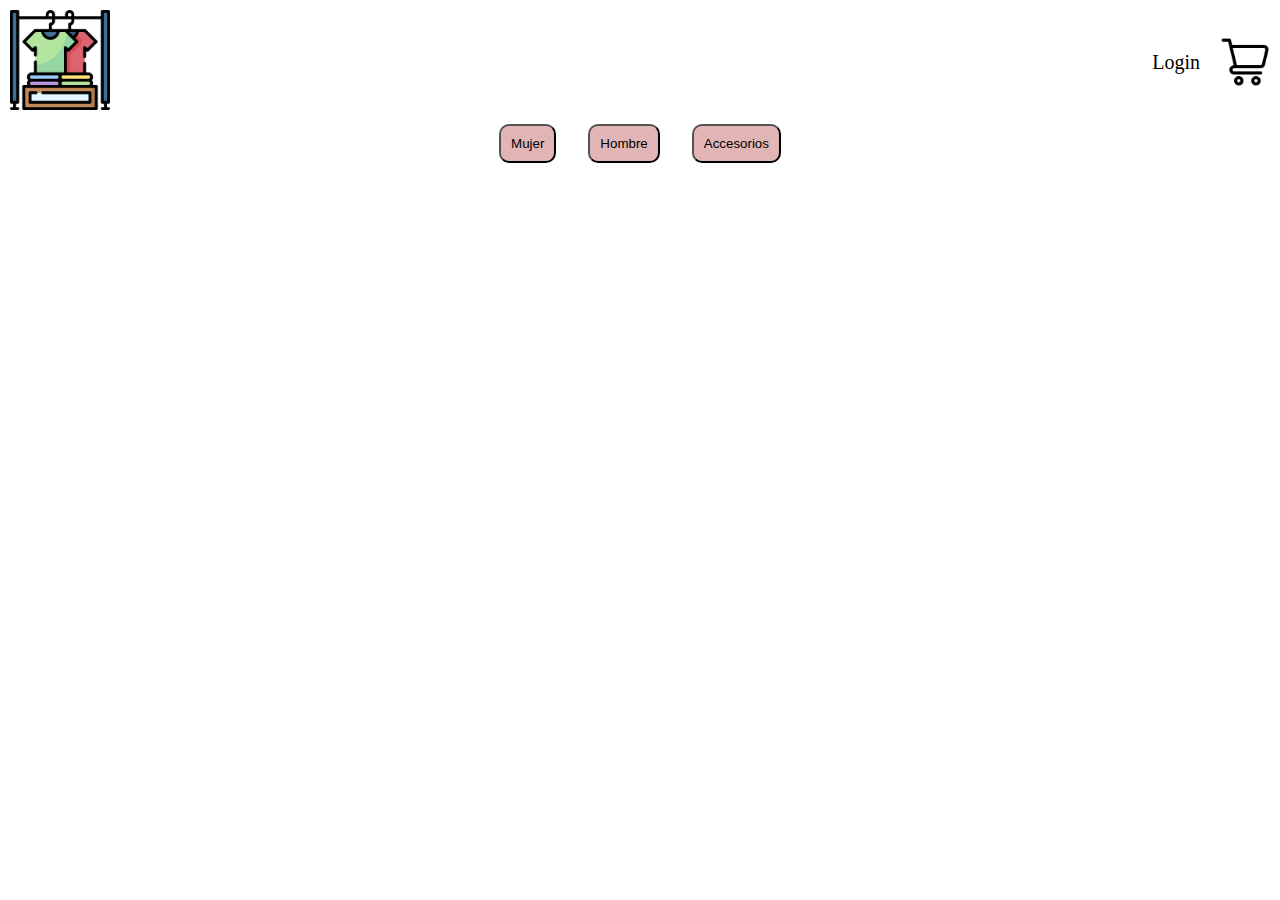
==== index.html @ 13b8b746 "vistas" ====
<!DOCTYPE html>
<html lang="es">
<head>
    <meta charset="UTF-8">
    <meta http-equiv="X-UA-Compatible" content="IE=edge">
    <meta name="viewport" content="width=device-width, initial-scale=1.0">
    <title>Tienda on-line</title>
    <link rel="stylesheet" href="./css/style.css">
</head>
<body>
    <header>
        <div id="headerLeft">
            <a href="./index.html"><img src="./img/logo.png" alt="Logo" id="logoHeader"></a>
        </div>
        <div id="headerRigth">
            <a href="#">Login</a>
            <img src="./img/carro.png" alt="carro" id="carroHeader">
        </div>
    </header>

    <nav>
        <ul>
            <li><button>Mujer</button></li>
            <li><button>Hombre</button></li>
            <li><button>Accesorios</button></li>
        </ul>
    </nav>
    <div id="vistas">
        <script type="module">
            import {ViewController} from './controllers/viewController.js';
            const viewController = new ViewController();
            console.log(viewController);
            viewController.cargarVistaHome();
        </script>
    </div>
    
</body>
</html>
---- css/style.css ----
* {
    margin: 0;
    padding: 0;
}

/* HEADER */
header {
    display: flex;
    justify-content: space-between;
}

#headerRigth {
    display: flex;
    align-items: center;
}

#headerRigth a {
    text-decoration: none;
    color: #000;
    font-size: 20px;
    margin: 10px;
}

#logoHeader {
    width: 100px;
    height: 100px;
    margin: 10px;
}

#carroHeader {
    width: 50px;
    height: 50px;
    margin: 10px;
}

/* NAV */
nav ul {
    display: flex;
    justify-content: center;
    gap: 2rem;
    list-style: none;
}

nav ul li button {
    background-color: rgb(225, 181, 181);
    padding: 10px;
    border-radius: 10px;
}
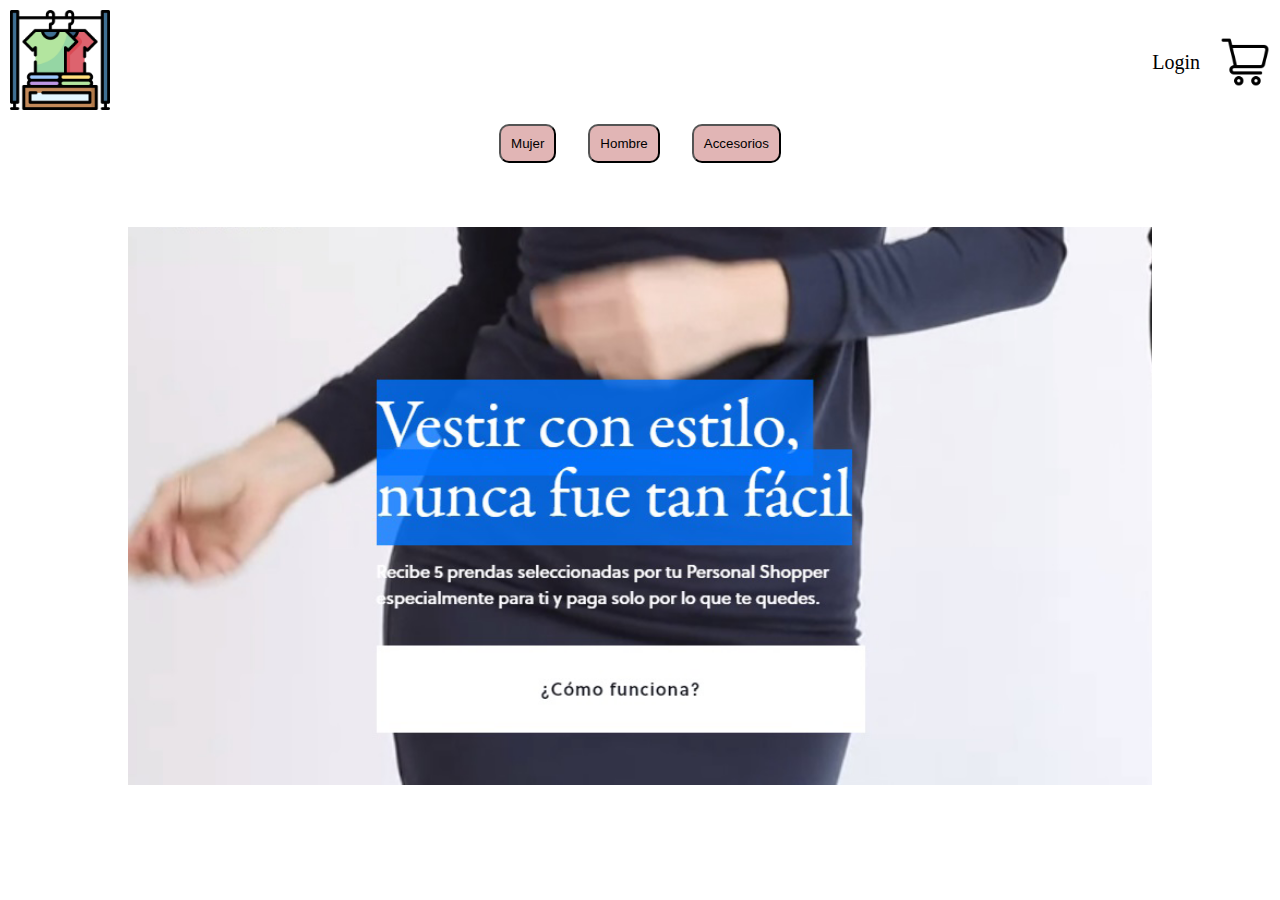
==== commit 20ad12e0: "asdad" ====
--- a/index.html
+++ b/index.html
@@ -6,11 +6,12 @@
     <meta name="viewport" content="width=device-width, initial-scale=1.0">
     <title>Tienda on-line</title>
     <link rel="stylesheet" href="./css/style.css">
+    <script src="./js/index.js"></script>
 </head>
 <body>
     <header>
         <div id="headerLeft">
-            <a href="./index.html"><img src="./img/logo.png" alt="Logo" id="logoHeader"></a>
+            <img src="./img/logo.png" alt="Logo" id="logoHeader">
         </div>
         <div id="headerRigth">
             <a href="#">Login</a>
@@ -26,12 +27,6 @@
         </ul>
     </nav>
     <div id="vistas">
-        <script type="module">
-            import {ViewController} from './controllers/viewController.js';
-            const viewController = new ViewController();
-            console.log(viewController);
-            viewController.cargarVistaHome();
-        </script>
     </div>
     
 </body>
--- a/css/style.css
+++ b/css/style.css
@@ -25,6 +25,7 @@
     width: 100px;
     height: 100px;
     margin: 10px;
+    cursor: pointer;
 }
 
 #carroHeader {
@@ -46,3 +47,18 @@
     padding: 10px;
     border-radius: 10px;
 }
+
+/* BUTTONS */
+button {
+    cursor: pointer;
+}
+
+/* VISTA HOME */
+.sloganDiv {
+    text-align: center;
+    margin-top: 5%;
+}
+
+.slogan {
+    width: 80%;
+}
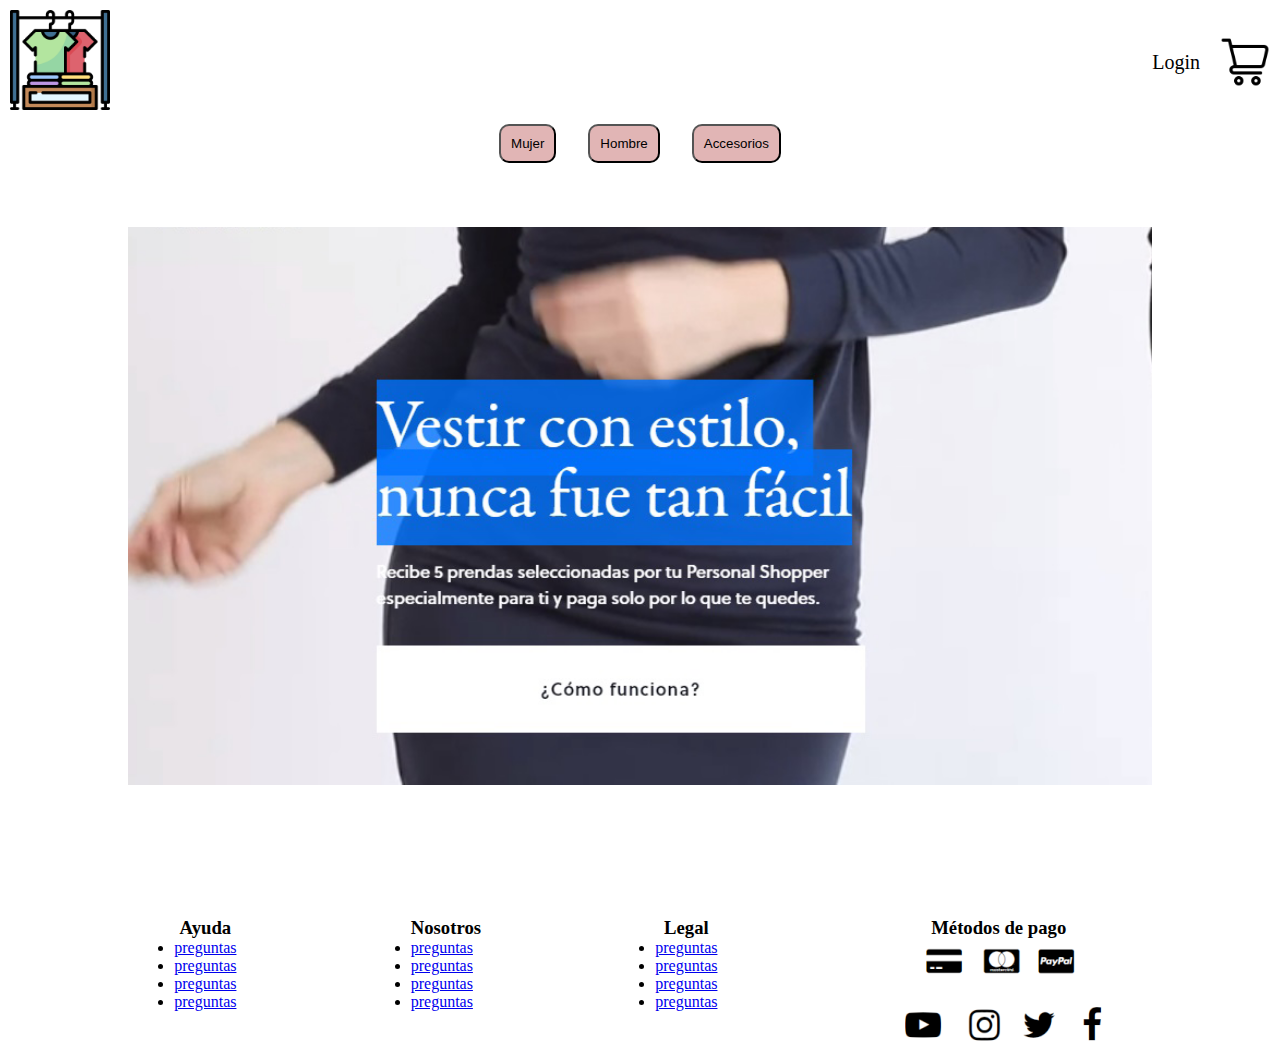
==== commit 0dbc20d1: "funcional pero marronero" ====
--- a/index.html
+++ b/index.html
@@ -6,7 +6,8 @@
     <meta name="viewport" content="width=device-width, initial-scale=1.0">
     <title>Tienda on-line</title>
     <link rel="stylesheet" href="./css/style.css">
-    <script src="./js/index.js"></script>
+    <script src="https://ajax.googleapis.com/ajax/libs/jquery/3.6.1/jquery.min.js"></script>
+    <script src="./js/index.js" type="module"></script>
 </head>
 <body>
     <header>
@@ -21,13 +22,47 @@
 
     <nav>
         <ul>
-            <li><button>Mujer</button></li>
-            <li><button>Hombre</button></li>
-            <li><button>Accesorios</button></li>
+            <li><button id="btnMujer">Mujer</button></li>
+            <li><button id="btnHombre">Hombre</button></li>
+            <li><button id="btnAccesorios">Accesorios</button></li>
         </ul>
     </nav>
+    <div id="GIF">
+        <img src="./img/loading.gif" alt="" id="loadingImg">
+    </div>
     <div id="vistas">
     </div>
-    
+    <footer>
+        <div id="ayudaFooter">
+            <h3>Ayuda</h3>
+            <ul>
+                <li><a href="#">preguntas</a></li>
+                <li><a href="#">preguntas</a></li>
+                <li><a href="#">preguntas</a></li>
+                <li><a href="#">preguntas</a></li>
+            </ul>
+        </div>
+        <div id="nosotrosFooter">
+            <h3>Nosotros</h3>
+            <ul>
+                <li><a href="#">preguntas</a></li>
+                <li><a href="#">preguntas</a></li>
+                <li><a href="#">preguntas</a></li>
+                <li><a href="#">preguntas</a></li>
+            </ul>
+        </div>
+        <div id="legalFooter">
+            <h3>Legal</h3>
+            <ul>
+                <li><a href="#">preguntas</a></li>
+                <li><a href="#">preguntas</a></li>
+                <li><a href="#">preguntas</a></li>
+                <li><a href="#">preguntas</a></li>
+            </ul>
+        </div>
+        <div id="metodosFooter">
+            <h3>Métodos de pago</h3>
+            <img src="./img/metodos.png" alt="métodos de pago">
+        </div>
 </body>
 </html>--- a/css/style.css
+++ b/css/style.css
@@ -1,6 +1,7 @@
 * {
     margin: 0;
     padding: 0;
+    opacity: 1;
 }
 
 /* HEADER */
@@ -52,6 +53,21 @@
 button {
     cursor: pointer;
 }
+/* GIF loading */
+#GIF {
+    display: none;
+    position: absolute;
+    margin-left: auto;
+    margin-right: auto;
+    left: 0;
+    right: 0;
+    text-align: center;
+}
+#loadingImg {
+    width: 50px;
+    height: 50px;
+    margin: 10px;
+}
 
 /* VISTA HOME */
 .sloganDiv {
@@ -62,3 +78,82 @@
 .slogan {
     width: 80%;
 }
+
+/* VISTA PRODUCTO */
+.buttonFilter {
+    text-align: center;
+    margin: 1%;
+}
+.products {
+    display: grid;
+    grid-template-columns: repeat(4, 1fr);
+    justify-items: center;
+    align-items: center;
+    margin-top: 5%;
+}
+.product {
+    font-size: 0.8em;
+    width: 50%;
+    height: 320px;
+    text-align: center;
+    cursor: pointer;
+    border: 1px solid black;
+    padding: 10%;
+    padding-left: 20%;
+    padding-right: 20%;
+    margin-bottom: 5%;
+}
+.product:hover {
+    background-color: gainsboro;
+    transform: scale(1.1);
+    transition: 0.5s;
+}
+.productImgDiv {
+    height: 200px;
+    display: flex;
+    align-items: center;
+}
+.productImg {
+    max-height: 100%;
+    max-width: 100%;
+}
+
+/* VISTA PRODUCTO DETALLES */
+.productDetails {
+    margin-top: 10%;
+    width: 90vw;
+    display: grid;
+    grid-template-columns: 1fr 1fr;
+    justify-items: center;
+}
+.divImagenLeft {
+    width: 80%;
+    display: flex;
+    justify-content: center;
+}
+.productImgDetails {
+    max-height: 100%;
+    max-width: 100%;
+    border: 1px solid black;
+    padding: 5%;
+}
+.productInfoDetails {
+    padding: 5%;
+    display: flex;
+    flex-direction: column;
+    justify-content: center;
+    gap: 10px;
+}
+.btnAddCart {
+    height: 50px;
+}
+
+/* FOOTER */
+footer {
+    margin-top: 10%;
+    display: flex;
+    justify-content: space-evenly;
+}
+footer div h3 {
+    text-align: center;
+}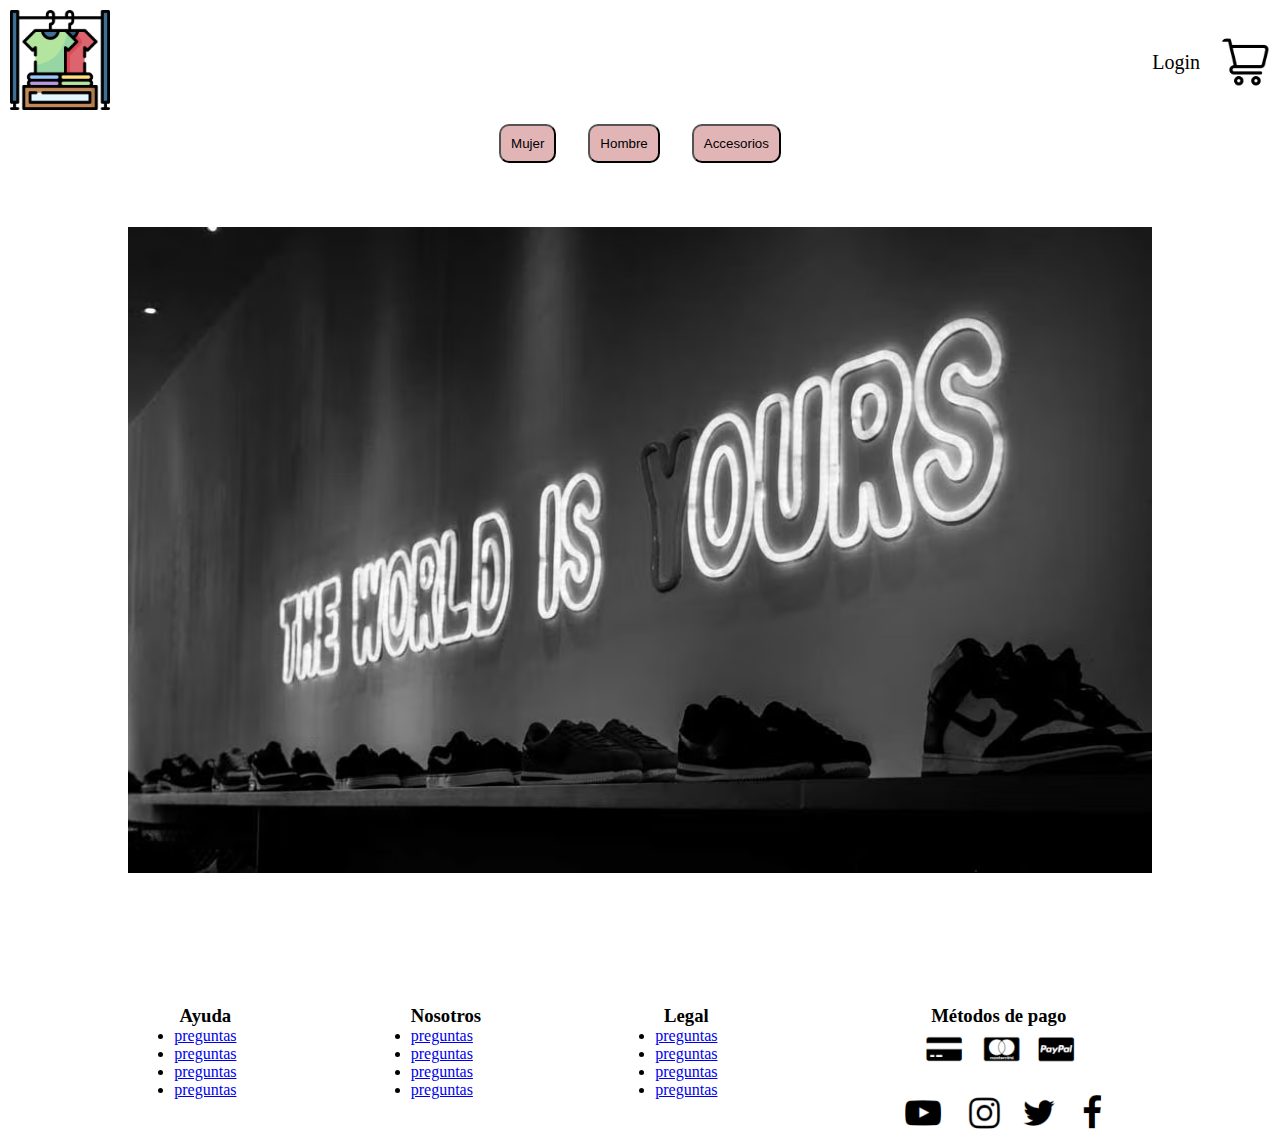
==== commit de9389fe: "13/12" ====
--- a/index.html
+++ b/index.html
@@ -8,6 +8,7 @@
     <link rel="stylesheet" href="./css/style.css">
     <script src="https://ajax.googleapis.com/ajax/libs/jquery/3.6.1/jquery.min.js"></script>
     <script src="./js/index.js" type="module"></script>
+    <link rel="shortcut icon" href="./img/logo.png" type="image/x-icon">
 </head>
 <body>
     <header>
@@ -17,6 +18,7 @@
         <div id="headerRigth">
             <a href="#">Login</a>
             <img src="./img/carro.png" alt="carro" id="carroHeader">
+            <div id="displayCart"></div>
         </div>
     </header>
 
@@ -29,6 +31,9 @@
     </nav>
     <div id="GIF">
         <img src="./img/loading.gif" alt="" id="loadingImg">
+    </div>
+    <div id="animationAddCart">
+        <p>Añadido correctamente a la cesta</p>
     </div>
     <div id="vistas">
     </div>
--- a/css/style.css
+++ b/css/style.css
@@ -3,6 +3,9 @@
     padding: 0;
     opacity: 1;
 }
+*::-webkit-scrollbar {
+    display: none;
+}
 
 /* HEADER */
 header {
@@ -33,6 +36,36 @@
     width: 50px;
     height: 50px;
     margin: 10px;
+    cursor: pointer;
+    transition: 1s all;
+    border-radius: 20%;
+}
+#displayCart {
+    display: none;
+    border: 2px solid black;
+    position: absolute;
+    right: 3%;
+    top: 8%;
+    width: 40%;
+    height: 20%;
+    background-color: white;
+    overflow: hidden;
+    overflow-y: scroll;
+    text-align: center;
+    padding: 1%;
+}
+.imgInCart {
+    width: 20%;
+    height: 20%;
+    margin: 10px;
+}
+#h2fixed {
+    position: fixed;
+}
+#pfixed {
+    position: fixed;
+    top: 15%;
+    color: red;
 }
 
 /* NAV */
@@ -56,17 +89,38 @@
 /* GIF loading */
 #GIF {
     display: none;
-    position: absolute;
+    position: fixed;
     margin-left: auto;
     margin-right: auto;
     left: 0;
     right: 0;
+    top: calc(50% - 25px);
     text-align: center;
 }
 #loadingImg {
     width: 50px;
     height: 50px;
     margin: 10px;
+}
+/* MENSAJE ADD CARRO */
+#animationAddCart {
+    display: none;
+    position: fixed;
+    margin-left: auto;
+    margin-right: auto;
+    left: 0;
+    right: 0;
+    top: 30%;
+    font-size: 2em;
+    font-weight: bold;
+    text-align: center;
+    background-color: green;
+    border: 2px solid black;
+    border-radius: 10px;
+    padding: 80px;
+    width: 200px;
+    height: 100px;
+    transition: 1s ease-in-out;
 }
 
 /* VISTA HOME */
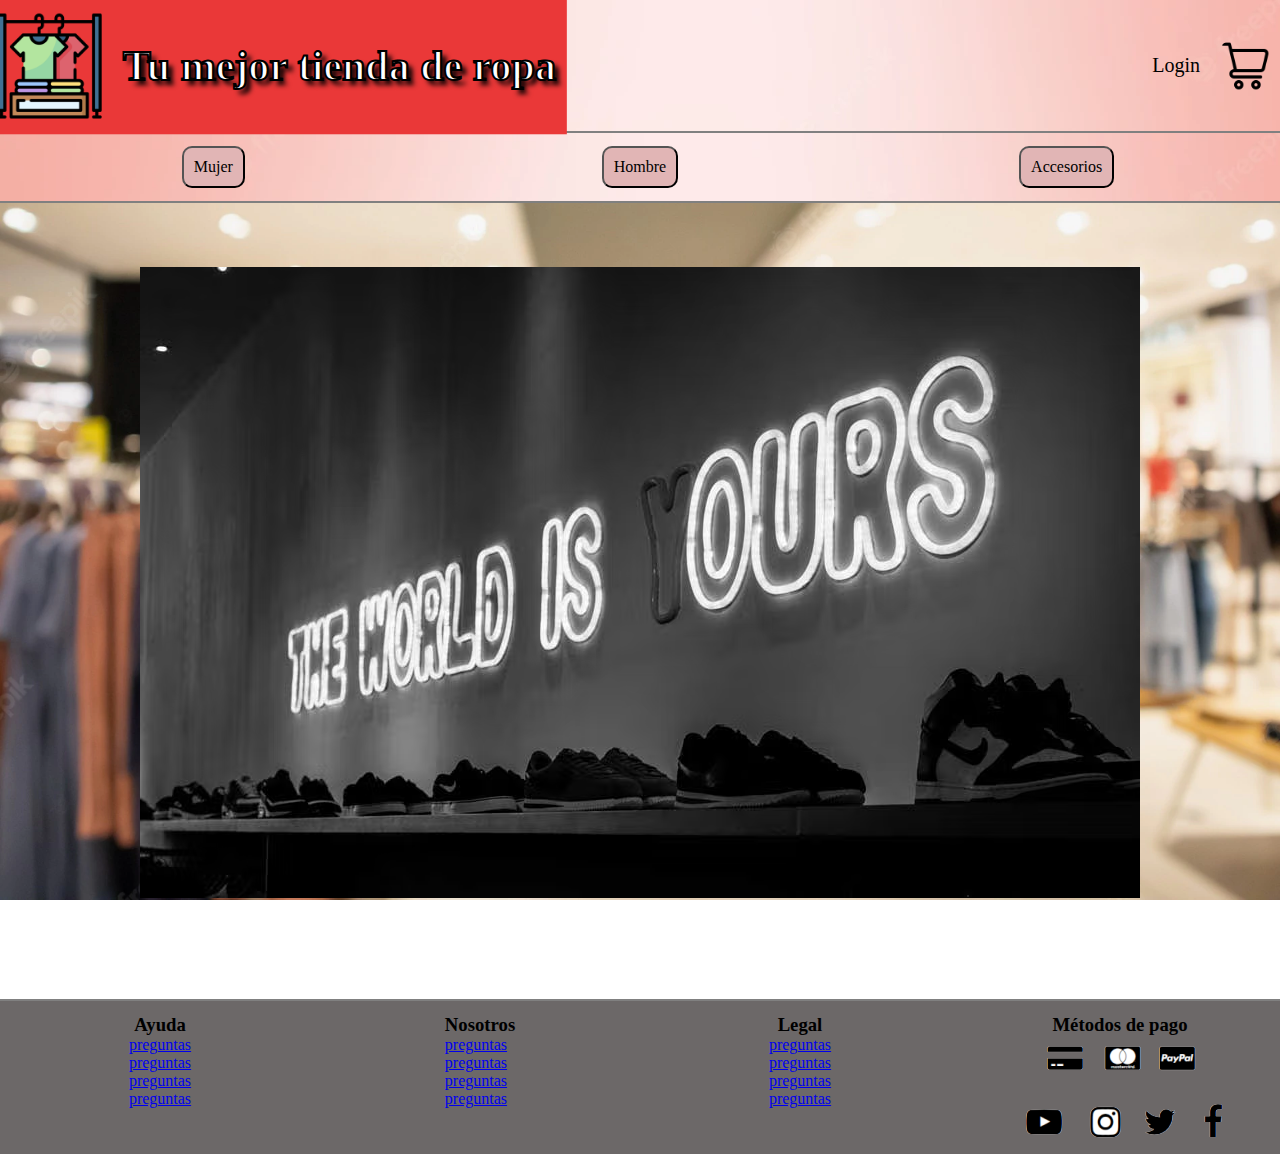
==== commit 867a6ae4: "media querys" ====
--- a/index.html
+++ b/index.html
@@ -6,7 +6,6 @@
     <meta name="viewport" content="width=device-width, initial-scale=1.0">
     <title>Tienda on-line</title>
     <link rel="stylesheet" href="./css/style.css">
-    <script src="https://ajax.googleapis.com/ajax/libs/jquery/3.6.1/jquery.min.js"></script>
     <script src="./js/index.js" type="module"></script>
     <link rel="shortcut icon" href="./img/logo.png" type="image/x-icon">
 </head>
@@ -14,14 +13,14 @@
     <header>
         <div id="headerLeft">
             <img src="./img/logo.png" alt="Logo" id="logoHeader">
+            <h1>Tu mejor tienda de ropa</h1>
         </div>
         <div id="headerRigth">
-            <a href="#">Login</a>
+            <a href="#" id="btnLogin">Login</a>
             <img src="./img/carro.png" alt="carro" id="carroHeader">
             <div id="displayCart"></div>
         </div>
     </header>
-
     <nav>
         <ul>
             <li><button id="btnMujer">Mujer</button></li>
@@ -29,6 +28,7 @@
             <li><button id="btnAccesorios">Accesorios</button></li>
         </ul>
     </nav>
+    
     <div id="GIF">
         <img src="./img/loading.gif" alt="" id="loadingImg">
     </div>
@@ -69,5 +69,6 @@
             <h3>Métodos de pago</h3>
             <img src="./img/metodos.png" alt="métodos de pago">
         </div>
+    </footer>
 </body>
 </html>--- a/css/style.css
+++ b/css/style.css
@@ -7,10 +7,43 @@
     display: none;
 }
 
+
+body {
+    background-image: url('../img/background.webp');
+    background-size: cover;
+    background-repeat: no-repeat;
+    background-attachment: fixed;
+    font-family: 'Comic Sans MS';
+}
+
 /* HEADER */
 header {
     display: flex;
     justify-content: space-between;
+    background-image: url('../img/backgroundHeader.webp');
+}
+
+#headerLeft {
+    display: flex;
+    align-items: center;
+    flex-direction: row;
+    cursor: pointer;
+}
+
+#headerLeft:hover {
+    transform: scale(1.05);
+    transition: 1s all;
+    background-color: rgb(234, 56, 56);
+}
+
+#headerLeft h1 {
+    text-decoration: none;
+    color: white;
+    text-shadow: 5px 5px 5px black;
+    text-decoration: none;
+    -webkit-text-stroke: 2px black;
+    font-size: 40px;
+    margin: 10px;
 }
 
 #headerRigth {
@@ -29,7 +62,15 @@
     width: 100px;
     height: 100px;
     margin: 10px;
-    cursor: pointer;
+    padding: 1% 0%;
+}
+
+#btnLogin:hover {
+    background-color: rgb(234, 56, 56);
+    padding: 10px;
+    scale: 1.1;
+    border-radius: 10px;
+    transition: 1s;
 }
 
 #carroHeader {
@@ -40,10 +81,17 @@
     transition: 1s all;
     border-radius: 20%;
 }
+
+#carroHeader:hover {
+    transform: scale(1.1);
+    transition: 1s all;
+    background-color: rgb(234, 56, 56);
+}
+
 #displayCart {
     display: none;
     border: 2px solid black;
-    position: absolute;
+    position: fixed;
     right: 3%;
     top: 8%;
     width: 40%;
@@ -54,6 +102,9 @@
     text-align: center;
     padding: 1%;
 }
+#displayCart div:nth-of-type(1) {
+    margin-top: 50%;
+}
 .imgInCart {
     width: 20%;
     height: 20%;
@@ -61,30 +112,94 @@
 }
 #h2fixed {
     position: fixed;
-}
+    cursor: pointer;
+    background-color: white;
+    border: 1px solid black;
+    padding: 1%;
+}
+
+#h2fixed:hover {
+    transform: scale(1.1);
+    transition: 1s all;
+    background-color: rgb(234, 56, 56);
+    
+}
+
 #pfixed {
     position: fixed;
     top: 15%;
     color: red;
+    background-color: white;
 }
 
 /* NAV */
+nav {
+    background-image: url('../img/backgroundHeader.webp');
+    padding-bottom: 1%;
+    padding-top: 1%;
+    border-bottom: 2px solid gray;
+    border-top: 2px solid gray;
+}
+
 nav ul {
-    display: flex;
-    justify-content: center;
-    gap: 2rem;
+    display: grid;
+    grid-template-columns: repeat(3, 1fr);
+    list-style: none;
+    justify-items: center;
     list-style: none;
 }
 
 nav ul li button {
     background-color: rgb(225, 181, 181);
-    padding: 10px;
-    border-radius: 10px;
+    font-family: 'Comic Sans MS';
+    font-size: 1em;
+    padding: 10px;
+    border-radius: 10px;
+}
+
+nav ul li button:hover {
+    background-color: rgb(234, 56, 56);
+    padding: 10px;
+    scale: 1.1;
+    border-radius: 10px;
+    transition: 0.5s;
 }
 
 /* BUTTONS */
 button {
     cursor: pointer;
+}
+
+#btnAsc {
+    background-color: rgb(225, 181, 181);
+    font-family: 'Comic Sans MS';
+    font-size: 1em;
+    padding: 10px;
+    border-radius: 10px;
+}
+
+#btnAsc:hover {
+    background-color: rgb(234, 56, 56);
+    padding: 10px;
+    scale: 1.1;
+    border-radius: 10px;
+    transition: 0.5s;
+}
+
+#btnDesc {
+    background-color: rgb(225, 181, 181);
+    font-family: 'Comic Sans MS';
+    font-size: 1em;
+    padding: 10px;
+    border-radius: 10px;
+}
+
+#btnDesc:hover {
+    background-color: rgb(234, 56, 56);
+    padding: 10px;
+    scale: 1.1;
+    border-radius: 10px;
+    transition: 0.5s;
 }
 /* GIF loading */
 #GIF {
@@ -123,6 +238,12 @@
     transition: 1s ease-in-out;
 }
 
+/* vistas */
+#vistas {
+    padding-bottom: 1%;
+    height: 80vh;
+}
+
 /* VISTA HOME */
 .sloganDiv {
     text-align: center;
@@ -130,7 +251,7 @@
 }
 
 .slogan {
-    width: 80%;
+    max-width: 80%;
 }
 
 /* VISTA PRODUCTO */
@@ -156,6 +277,8 @@
     padding-left: 20%;
     padding-right: 20%;
     margin-bottom: 5%;
+    background-color: white;
+    border-radius: 25%;
 }
 .product:hover {
     background-color: gainsboro;
@@ -184,11 +307,11 @@
     width: 80%;
     display: flex;
     justify-content: center;
+    background-color: white;
 }
 .productImgDetails {
     max-height: 100%;
     max-width: 100%;
-    border: 1px solid black;
     padding: 5%;
 }
 .productInfoDetails {
@@ -197,17 +320,86 @@
     flex-direction: column;
     justify-content: center;
     gap: 10px;
+    background-color: white;
 }
 .btnAddCart {
     height: 50px;
 }
+/* VISTA LOGIN */
+#loginDiv {
+    text-align: center;
+    margin: 10%;
+}
+/* VISTA CART */
+.cartImg {
+    width: 100px;
+    height: 100px;
+    padding: 5%;
+    display: inline-block;
+}
+#cartDiv {
+    text-align: center;
+    margin-top: 5%;
+    background-color: white;
+}
+.cartTable {
+    margin: 0 auto;
+}
+.cartTable tr td{
+    padding: 5%;
+    max-width: 200px;
+}
+#totalCart {
+    color: red;
+}
 
 /* FOOTER */
 footer {
-    margin-top: 10%;
-    display: flex;
-    justify-content: space-evenly;
+    display: grid;
+    grid-template-columns: repeat(4, 1fr);
+    justify-items: center;
+    background-color: rgb(108, 104, 104);
+    width: 100%;
+    padding-top: 1%;
+    border-top: 2px solid gray;
 }
 footer div h3 {
     text-align: center;
+}
+footer div ul {
+    list-style: none;
+}
+
+/* MEDIA QUERIES */
+@media screen and (max-width: 1024px) {
+    .products {
+        grid-template-columns: repeat(3, 1fr);
+    }
+}
+@media screen and (max-width: 768px) {
+    .products {
+        grid-template-columns: repeat(2, 1fr);
+    }
+    #headerLeft h1 {
+        font-size: 1em;
+        text-shadow: 5px 5px 5px black;
+        -webkit-text-stroke: 1px black;
+    }
+    #metodosFooter img{
+        width: 100%;
+    }
+    #vistas {
+        overflow: hidden;
+        overflow-y: scroll;
+    }
+    .cartTable tr td {
+        padding: 0%;
+    }
+    .divImagenLeft {
+        padding: 0%;
+        max-height: 50%;
+    }
+    .productDetails {
+        align-items: center;
+    }
 }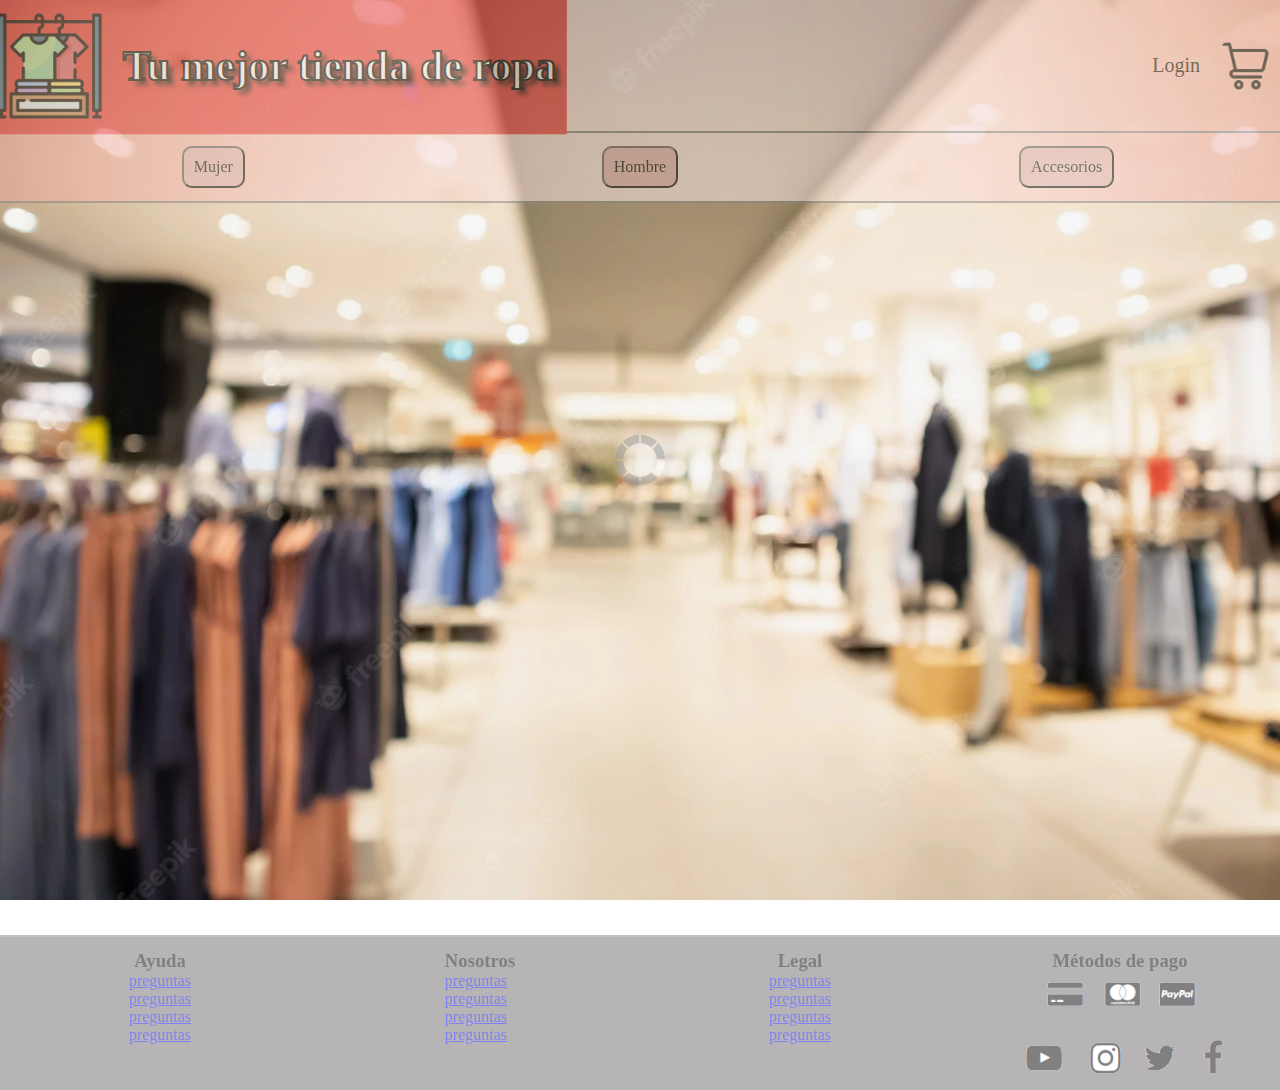
==== commit 3802fba8: "subida de carrusel" ====
--- a/index.html
+++ b/index.html
@@ -1,74 +1,74 @@
-<!DOCTYPE html>
-<html lang="es">
-<head>
-    <meta charset="UTF-8">
-    <meta http-equiv="X-UA-Compatible" content="IE=edge">
-    <meta name="viewport" content="width=device-width, initial-scale=1.0">
-    <title>Tienda on-line</title>
-    <link rel="stylesheet" href="./css/style.css">
-    <script src="./js/index.js" type="module"></script>
-    <link rel="shortcut icon" href="./img/logo.png" type="image/x-icon">
-</head>
-<body>
-    <header>
-        <div id="headerLeft">
-            <img src="./img/logo.png" alt="Logo" id="logoHeader">
-            <h1>Tu mejor tienda de ropa</h1>
-        </div>
-        <div id="headerRigth">
-            <a href="#" id="btnLogin">Login</a>
-            <img src="./img/carro.png" alt="carro" id="carroHeader">
-            <div id="displayCart"></div>
-        </div>
-    </header>
-    <nav>
-        <ul>
-            <li><button id="btnMujer">Mujer</button></li>
-            <li><button id="btnHombre">Hombre</button></li>
-            <li><button id="btnAccesorios">Accesorios</button></li>
-        </ul>
-    </nav>
-    
-    <div id="GIF">
-        <img src="./img/loading.gif" alt="" id="loadingImg">
-    </div>
-    <div id="animationAddCart">
-        <p>Añadido correctamente a la cesta</p>
-    </div>
-    <div id="vistas">
-    </div>
-    <footer>
-        <div id="ayudaFooter">
-            <h3>Ayuda</h3>
-            <ul>
-                <li><a href="#">preguntas</a></li>
-                <li><a href="#">preguntas</a></li>
-                <li><a href="#">preguntas</a></li>
-                <li><a href="#">preguntas</a></li>
-            </ul>
-        </div>
-        <div id="nosotrosFooter">
-            <h3>Nosotros</h3>
-            <ul>
-                <li><a href="#">preguntas</a></li>
-                <li><a href="#">preguntas</a></li>
-                <li><a href="#">preguntas</a></li>
-                <li><a href="#">preguntas</a></li>
-            </ul>
-        </div>
-        <div id="legalFooter">
-            <h3>Legal</h3>
-            <ul>
-                <li><a href="#">preguntas</a></li>
-                <li><a href="#">preguntas</a></li>
-                <li><a href="#">preguntas</a></li>
-                <li><a href="#">preguntas</a></li>
-            </ul>
-        </div>
-        <div id="metodosFooter">
-            <h3>Métodos de pago</h3>
-            <img src="./img/metodos.png" alt="métodos de pago">
-        </div>
-    </footer>
-</body>
+<!DOCTYPE html>
+<html lang="es">
+<head>
+    <meta charset="UTF-8">
+    <meta http-equiv="X-UA-Compatible" content="IE=edge">
+    <meta name="viewport" content="width=device-width, initial-scale=1.0">
+    <title>Tienda on-line</title>
+    <link rel="stylesheet" href="./css/style.css">
+    <script src="./js/index.js" type="module"></script>
+    <link rel="shortcut icon" href="./img/logo.png" type="image/x-icon">
+</head>
+<body>
+    <header>
+        <div id="headerLeft">
+            <img src="./img/logo.png" alt="Logo" id="logoHeader">
+            <h1>Tu mejor tienda de ropa</h1>
+        </div>
+        <div id="headerRigth">
+            <a href="#" id="btnLogin">Login</a>
+            <img src="./img/carro.png" alt="carro" id="carroHeader">
+            <div id="displayCart"></div>
+        </div>
+    </header>
+    <nav>
+        <ul>
+            <li><button id="btnMujer">Mujer</button></li>
+            <li><button id="btnHombre">Hombre</button></li>
+            <li><button id="btnAccesorios">Accesorios</button></li>
+        </ul>
+    </nav>
+    
+    <div id="GIF">
+        <img src="./img/loading.gif" alt="" id="loadingImg">
+    </div>
+    <div id="animationAddCart">
+        <p>Añadido correctamente a la cesta</p>
+    </div>
+    <div id="vistas">
+    </div>
+    <footer>
+        <div id="ayudaFooter">
+            <h3>Ayuda</h3>
+            <ul>
+                <li><a href="#">preguntas</a></li>
+                <li><a href="#">preguntas</a></li>
+                <li><a href="#">preguntas</a></li>
+                <li><a href="#">preguntas</a></li>
+            </ul>
+        </div>
+        <div id="nosotrosFooter">
+            <h3>Nosotros</h3>
+            <ul>
+                <li><a href="#">preguntas</a></li>
+                <li><a href="#">preguntas</a></li>
+                <li><a href="#">preguntas</a></li>
+                <li><a href="#">preguntas</a></li>
+            </ul>
+        </div>
+        <div id="legalFooter">
+            <h3>Legal</h3>
+            <ul>
+                <li><a href="#">preguntas</a></li>
+                <li><a href="#">preguntas</a></li>
+                <li><a href="#">preguntas</a></li>
+                <li><a href="#">preguntas</a></li>
+            </ul>
+        </div>
+        <div id="metodosFooter">
+            <h3>Métodos de pago</h3>
+            <img src="./img/metodos.png" alt="métodos de pago">
+        </div>
+    </footer>
+</body>
 </html>--- a/css/style.css
+++ b/css/style.css
@@ -1,405 +1,534 @@
-* {
-    margin: 0;
-    padding: 0;
-    opacity: 1;
-}
-*::-webkit-scrollbar {
-    display: none;
-}
-
-
-body {
-    background-image: url('../img/background.webp');
-    background-size: cover;
-    background-repeat: no-repeat;
-    background-attachment: fixed;
-    font-family: 'Comic Sans MS';
-}
-
-/* HEADER */
-header {
-    display: flex;
-    justify-content: space-between;
-    background-image: url('../img/backgroundHeader.webp');
-}
-
-#headerLeft {
-    display: flex;
-    align-items: center;
-    flex-direction: row;
-    cursor: pointer;
-}
-
-#headerLeft:hover {
-    transform: scale(1.05);
-    transition: 1s all;
-    background-color: rgb(234, 56, 56);
-}
-
-#headerLeft h1 {
-    text-decoration: none;
-    color: white;
-    text-shadow: 5px 5px 5px black;
-    text-decoration: none;
-    -webkit-text-stroke: 2px black;
-    font-size: 40px;
-    margin: 10px;
-}
-
-#headerRigth {
-    display: flex;
-    align-items: center;
-}
-
-#headerRigth a {
-    text-decoration: none;
-    color: #000;
-    font-size: 20px;
-    margin: 10px;
-}
-
-#logoHeader {
-    width: 100px;
-    height: 100px;
-    margin: 10px;
-    padding: 1% 0%;
-}
-
-#btnLogin:hover {
-    background-color: rgb(234, 56, 56);
-    padding: 10px;
-    scale: 1.1;
-    border-radius: 10px;
-    transition: 1s;
-}
-
-#carroHeader {
-    width: 50px;
-    height: 50px;
-    margin: 10px;
-    cursor: pointer;
-    transition: 1s all;
-    border-radius: 20%;
-}
-
-#carroHeader:hover {
-    transform: scale(1.1);
-    transition: 1s all;
-    background-color: rgb(234, 56, 56);
-}
-
-#displayCart {
-    display: none;
-    border: 2px solid black;
-    position: fixed;
-    right: 3%;
-    top: 8%;
-    width: 40%;
-    height: 20%;
-    background-color: white;
-    overflow: hidden;
-    overflow-y: scroll;
-    text-align: center;
-    padding: 1%;
-}
-#displayCart div:nth-of-type(1) {
-    margin-top: 50%;
-}
-.imgInCart {
-    width: 20%;
-    height: 20%;
-    margin: 10px;
-}
-#h2fixed {
-    position: fixed;
-    cursor: pointer;
-    background-color: white;
-    border: 1px solid black;
-    padding: 1%;
-}
-
-#h2fixed:hover {
-    transform: scale(1.1);
-    transition: 1s all;
-    background-color: rgb(234, 56, 56);
-    
-}
-
-#pfixed {
-    position: fixed;
-    top: 15%;
-    color: red;
-    background-color: white;
-}
-
-/* NAV */
-nav {
-    background-image: url('../img/backgroundHeader.webp');
-    padding-bottom: 1%;
-    padding-top: 1%;
-    border-bottom: 2px solid gray;
-    border-top: 2px solid gray;
-}
-
-nav ul {
-    display: grid;
-    grid-template-columns: repeat(3, 1fr);
-    list-style: none;
-    justify-items: center;
-    list-style: none;
-}
-
-nav ul li button {
-    background-color: rgb(225, 181, 181);
-    font-family: 'Comic Sans MS';
-    font-size: 1em;
-    padding: 10px;
-    border-radius: 10px;
-}
-
-nav ul li button:hover {
-    background-color: rgb(234, 56, 56);
-    padding: 10px;
-    scale: 1.1;
-    border-radius: 10px;
-    transition: 0.5s;
-}
-
-/* BUTTONS */
-button {
-    cursor: pointer;
-}
-
-#btnAsc {
-    background-color: rgb(225, 181, 181);
-    font-family: 'Comic Sans MS';
-    font-size: 1em;
-    padding: 10px;
-    border-radius: 10px;
-}
-
-#btnAsc:hover {
-    background-color: rgb(234, 56, 56);
-    padding: 10px;
-    scale: 1.1;
-    border-radius: 10px;
-    transition: 0.5s;
-}
-
-#btnDesc {
-    background-color: rgb(225, 181, 181);
-    font-family: 'Comic Sans MS';
-    font-size: 1em;
-    padding: 10px;
-    border-radius: 10px;
-}
-
-#btnDesc:hover {
-    background-color: rgb(234, 56, 56);
-    padding: 10px;
-    scale: 1.1;
-    border-radius: 10px;
-    transition: 0.5s;
-}
-/* GIF loading */
-#GIF {
-    display: none;
-    position: fixed;
-    margin-left: auto;
-    margin-right: auto;
-    left: 0;
-    right: 0;
-    top: calc(50% - 25px);
-    text-align: center;
-}
-#loadingImg {
-    width: 50px;
-    height: 50px;
-    margin: 10px;
-}
-/* MENSAJE ADD CARRO */
-#animationAddCart {
-    display: none;
-    position: fixed;
-    margin-left: auto;
-    margin-right: auto;
-    left: 0;
-    right: 0;
-    top: 30%;
-    font-size: 2em;
-    font-weight: bold;
-    text-align: center;
-    background-color: green;
-    border: 2px solid black;
-    border-radius: 10px;
-    padding: 80px;
-    width: 200px;
-    height: 100px;
-    transition: 1s ease-in-out;
-}
-
-/* vistas */
-#vistas {
-    padding-bottom: 1%;
-    height: 80vh;
-}
-
-/* VISTA HOME */
-.sloganDiv {
-    text-align: center;
-    margin-top: 5%;
-}
-
-.slogan {
-    max-width: 80%;
-}
-
-/* VISTA PRODUCTO */
-.buttonFilter {
-    text-align: center;
-    margin: 1%;
-}
-.products {
-    display: grid;
-    grid-template-columns: repeat(4, 1fr);
-    justify-items: center;
-    align-items: center;
-    margin-top: 5%;
-}
-.product {
-    font-size: 0.8em;
-    width: 50%;
-    height: 320px;
-    text-align: center;
-    cursor: pointer;
-    border: 1px solid black;
-    padding: 10%;
-    padding-left: 20%;
-    padding-right: 20%;
-    margin-bottom: 5%;
-    background-color: white;
-    border-radius: 25%;
-}
-.product:hover {
-    background-color: gainsboro;
-    transform: scale(1.1);
-    transition: 0.5s;
-}
-.productImgDiv {
-    height: 200px;
-    display: flex;
-    align-items: center;
-}
-.productImg {
-    max-height: 100%;
-    max-width: 100%;
-}
-
-/* VISTA PRODUCTO DETALLES */
-.productDetails {
-    margin-top: 10%;
-    width: 90vw;
-    display: grid;
-    grid-template-columns: 1fr 1fr;
-    justify-items: center;
-}
-.divImagenLeft {
-    width: 80%;
-    display: flex;
-    justify-content: center;
-    background-color: white;
-}
-.productImgDetails {
-    max-height: 100%;
-    max-width: 100%;
-    padding: 5%;
-}
-.productInfoDetails {
-    padding: 5%;
-    display: flex;
-    flex-direction: column;
-    justify-content: center;
-    gap: 10px;
-    background-color: white;
-}
-.btnAddCart {
-    height: 50px;
-}
-/* VISTA LOGIN */
-#loginDiv {
-    text-align: center;
-    margin: 10%;
-}
-/* VISTA CART */
-.cartImg {
-    width: 100px;
-    height: 100px;
-    padding: 5%;
-    display: inline-block;
-}
-#cartDiv {
-    text-align: center;
-    margin-top: 5%;
-    background-color: white;
-}
-.cartTable {
-    margin: 0 auto;
-}
-.cartTable tr td{
-    padding: 5%;
-    max-width: 200px;
-}
-#totalCart {
-    color: red;
-}
-
-/* FOOTER */
-footer {
-    display: grid;
-    grid-template-columns: repeat(4, 1fr);
-    justify-items: center;
-    background-color: rgb(108, 104, 104);
-    width: 100%;
-    padding-top: 1%;
-    border-top: 2px solid gray;
-}
-footer div h3 {
-    text-align: center;
-}
-footer div ul {
-    list-style: none;
-}
-
-/* MEDIA QUERIES */
-@media screen and (max-width: 1024px) {
-    .products {
-        grid-template-columns: repeat(3, 1fr);
-    }
-}
-@media screen and (max-width: 768px) {
-    .products {
-        grid-template-columns: repeat(2, 1fr);
-    }
-    #headerLeft h1 {
-        font-size: 1em;
-        text-shadow: 5px 5px 5px black;
-        -webkit-text-stroke: 1px black;
-    }
-    #metodosFooter img{
-        width: 100%;
-    }
-    #vistas {
-        overflow: hidden;
-        overflow-y: scroll;
-    }
-    .cartTable tr td {
-        padding: 0%;
-    }
-    .divImagenLeft {
-        padding: 0%;
-        max-height: 50%;
-    }
-    .productDetails {
-        align-items: center;
-    }
+* {
+    margin: 0;
+    padding: 0;
+    opacity: 1;
+}
+*::-webkit-scrollbar {
+    display: none;
+}
+
+
+body {
+    background-image: url('../img/background.webp');
+    background-size: cover;
+    background-repeat: no-repeat;
+    background-attachment: fixed;
+    font-family: 'Comic Sans MS';
+}
+
+/* HEADER */
+header {
+    display: flex;
+    justify-content: space-between;
+    background-image: url('../img/backgroundHeader.webp');
+}
+
+#headerLeft {
+    display: flex;
+    align-items: center;
+    flex-direction: row;
+    cursor: pointer;
+}
+
+#headerLeft:hover {
+    transform: scale(1.05);
+    transition: 1s all;
+    background-color: rgb(234, 56, 56);
+}
+
+#headerLeft h1 {
+    text-decoration: none;
+    color: white;
+    text-shadow: 5px 5px 5px black;
+    text-decoration: none;
+    -webkit-text-stroke: 2px black;
+    font-size: 40px;
+    margin: 10px;
+}
+
+#headerRigth {
+    display: flex;
+    align-items: center;
+}
+
+#headerRigth a {
+    text-decoration: none;
+    color: #000;
+    font-size: 20px;
+    margin: 10px;
+}
+
+#logoHeader {
+    width: 100px;
+    height: 100px;
+    margin: 10px;
+    padding: 1% 0%;
+}
+
+#btnLogin:hover {
+    background-color: rgb(234, 56, 56);
+    padding: 10px;
+    scale: 1.1;
+    border-radius: 10px;
+    transition: 1s;
+}
+
+#carroHeader {
+    width: 50px;
+    height: 50px;
+    margin: 10px;
+    cursor: pointer;
+    transition: 1s all;
+    border-radius: 20%;
+}
+
+#carroHeader:hover {
+    transform: scale(1.1);
+    transition: 1s all;
+    background-color: rgb(234, 56, 56);
+}
+
+#displayCart {
+    display: none;
+    border: 2px solid black;
+    position: fixed;
+    right: 3%;
+    top: 8%;
+    width: 40%;
+    height: 20%;
+    background-color: white;
+    overflow: hidden;
+    overflow-y: scroll;
+    text-align: center;
+    padding: 1%;
+}
+
+.imgInCart {
+    width: 20%;
+    height: 20%;
+    margin: 10px;
+}
+#h2fixed {
+    position: fixed;
+    cursor: pointer;
+    background-color: white;
+    border: 1px solid black;
+    padding: 1%;
+}
+
+#h2fixed:hover {
+    transform: scale(1.1);
+    transition: 1s all;
+    background-color: rgb(234, 56, 56);
+    
+}
+
+#pfixed {
+    position: fixed;
+    top: 15%;
+    color: red;
+    background-color: white;
+}
+
+/* NAV */
+nav {
+    background-image: url('../img/backgroundHeader.webp');
+    padding-bottom: 1%;
+    padding-top: 1%;
+    border-bottom: 2px solid gray;
+    border-top: 2px solid gray;
+}
+
+nav ul {
+    display: grid;
+    grid-template-columns: repeat(3, 1fr);
+    list-style: none;
+    justify-items: center;
+    list-style: none;
+}
+
+nav ul li button {
+    background-color: rgb(225, 181, 181);
+    font-family: 'Comic Sans MS';
+    font-size: 1em;
+    padding: 10px;
+    border-radius: 10px;
+}
+
+nav ul li button:hover {
+    background-color: rgb(234, 56, 56);
+    padding: 10px;
+    scale: 1.1;
+    border-radius: 10px;
+    transition: 0.5s;
+}
+
+/* BUTTONS */
+button {
+    cursor: pointer;
+}
+
+#btnAsc {
+    background-color: rgb(225, 181, 181);
+    font-family: 'Comic Sans MS';
+    font-size: 1em;
+    padding: 10px;
+    border-radius: 10px;
+}
+
+#btnAsc:hover {
+    background-color: rgb(234, 56, 56);
+    padding: 10px;
+    scale: 1.1;
+    border-radius: 10px;
+    transition: 0.5s;
+}
+
+#btnDesc {
+    background-color: rgb(225, 181, 181);
+    font-family: 'Comic Sans MS';
+    font-size: 1em;
+    padding: 10px;
+    border-radius: 10px;
+}
+
+#btnDesc:hover {
+    background-color: rgb(234, 56, 56);
+    padding: 10px;
+    scale: 1.1;
+    border-radius: 10px;
+    transition: 0.5s;
+}
+/* GIF loading */
+#GIF {
+    display: none;
+    position: fixed;
+    margin-left: auto;
+    margin-right: auto;
+    left: 0;
+    right: 0;
+    top: calc(50% - 25px);
+    text-align: center;
+}
+#loadingImg {
+    width: 50px;
+    height: 50px;
+    margin: 10px;
+}
+/* MENSAJE ADD CARRO */
+#animationAddCart {
+    display: none;
+    position: fixed;
+    margin-left: auto;
+    margin-right: auto;
+    left: 0;
+    right: 0;
+    top: 30%;
+    font-size: 2em;
+    font-weight: bold;
+    text-align: center;
+    background-color: green;
+    border: 2px solid black;
+    border-radius: 10px;
+    padding: 80px;
+    width: 200px;
+    height: 100px;
+    transition: 1s ease-in-out;
+}
+
+/* vistas */
+#vistas {
+    padding-bottom: 1%;
+    min-height: 80vh;
+}
+
+/* VISTA HOME */
+.sloganDiv {
+    text-align: center;
+    margin-top: 5%;
+}
+
+.slogan {
+    max-width: 80%;
+}
+
+.divCarrusel {
+    margin-top: 5%;
+}
+
+.ulCarrusel li {
+    background-color: white;
+}
+
+.divImgCarrusel {
+    height: 270px;
+}
+
+.carruselImg {
+    max-height: 100%;
+    /* width: 100%; */
+}
+.ulCarrusel {
+    list-style: none;
+    display: flex;
+    align-items: center;
+    gap: 1rem;
+    overflow: hidden;
+    margin: 0 2%;
+    transition: 1s all;
+}
+
+.btnIzqCarrusel {
+    position: absolute;
+    left: 0;
+    background-color: rgb(225, 181, 181);
+    font-family: 'Comic Sans MS';
+    font-size: 1em;
+    padding: 10px;
+    border-radius: 10px;
+}
+.buttonDerCarrusel {
+    position: absolute;
+    right: 0;
+    background-color: rgb(225, 181, 181);
+    font-family: 'Comic Sans MS';
+    font-size: 1em;
+    padding: 10px;
+    border-radius: 10px;
+}
+
+/* VISTA PRODUCTO */
+.buttonFilter {
+    text-align: center;
+    margin: 1%;
+}
+.products {
+    display: grid;
+    grid-template-columns: repeat(4, 1fr);
+    justify-items: center;
+    align-items: center;
+    margin-top: 5%;
+}
+.product {
+    font-size: 0.8em;
+    width: 50%;
+    height: 320px;
+    text-align: center;
+    cursor: pointer;
+    border: 1px solid black;
+    padding: 10%;
+    padding-left: 20%;
+    padding-right: 20%;
+    margin-bottom: 5%;
+    background-color: white;
+    border-radius: 25%;
+}
+.product:hover {
+    background-color: gainsboro;
+    transform: scale(1.1);
+    transition: 0.5s;
+}
+.productImgDiv {
+    height: 200px;
+    display: flex;
+    align-items: center;
+}
+.productImg {
+    max-height: 100%;
+    max-width: 100%;
+}
+
+/* VISTA PRODUCTO DETALLES */
+.productDetails {
+    margin-top: 10%;
+    width: 90vw;
+    display: grid;
+    grid-template-columns: 1fr 1fr;
+    justify-items: center;
+}
+.divImagenLeft {
+    width: 80%;
+    display: flex;
+    justify-content: center;
+    background-color: white;
+}
+.productImgDetails {
+    max-height: 100%;
+    max-width: 100%;
+    padding: 5%;
+}
+.productInfoDetails {
+    padding: 5%;
+    display: flex;
+    flex-direction: column;
+    justify-content: center;
+    gap: 10px;
+    background-color: white;
+}
+.btnAddCart {
+    height: 50px;
+}
+/* VISTA LOGIN */
+#loginDiv {
+    text-align: center;
+    margin: 5%;
+    padding: 5%;
+    background-color: white;
+}
+
+#mainLogin {
+    display: flex;
+    justify-content: space-around;
+    align-items: center;
+}
+
+#formLogin {
+    display: flex;
+    flex-direction: column;
+    align-items: center;
+    gap: 2rem;
+    margin-top: 3%;
+}
+
+#formRegistrer {
+    display: flex;
+    flex-direction: column;
+    align-items: center;
+    gap: 2rem;
+    margin-top: 3%;
+}
+
+#h2Login {
+    color: white;
+    text-shadow: 5px 5px 5px black;
+    text-decoration: none;
+    -webkit-text-stroke: 2px black;
+    font-size: 2rem;
+}
+
+.inputFormLogin {
+    width: 100%;
+    height: 30px;
+    border-radius: 10px;
+    border: 1px solid black;
+    padding: 5px;
+}
+
+#loginForm {
+    width: 50%;
+    height: 30px;
+    border-radius: 10px;
+    border: 1px solid black;
+    padding: 5px;
+    background-color: rgb(234, 56, 56);
+    color: white;
+    font-weight: bold;
+}
+
+#loginForm:hover {
+    background-color: rgb(225, 181, 181);
+    transition: 0.5s;
+}
+
+#registroForm {
+    width: 50%;
+    height: 30px;
+    border-radius: 10px;
+    border: 1px solid black;
+    padding: 5px;
+    background-color: rgb(234, 56, 56);
+    color: white;
+    font-weight: bold;
+}
+
+#registroForm:hover {
+    background-color: rgb(225, 181, 181);
+    transition: 0.5s;
+}
+
+/* VISTA CART */
+.cartImg {
+    width: 100px;
+    height: 100px;
+    padding: 5%;
+    display: inline-block;
+}
+#cartDiv {
+    text-align: center;
+    margin-top: 5%;
+    background-color: white;
+}
+.cartTable {
+    margin: 0 auto;
+}
+.cartTable tr td{
+    padding: 5%;
+    max-width: 200px;
+}
+#totalCart {
+    color: red;
+}
+
+/* FOOTER */
+footer {
+    display: grid;
+    grid-template-columns: repeat(4, 1fr);
+    justify-items: center;
+    background-color: rgb(108, 104, 104);
+    width: 100%;
+    padding-top: 1%;
+    border-top: 2px solid gray;
+}
+footer div h3 {
+    text-align: center;
+}
+footer div ul {
+    list-style: none;
+}
+
+/* MEDIA QUERIES */
+/* tablet */
+@media screen and (max-width: 1024px) {
+    .products {
+        grid-template-columns: repeat(3, 1fr);
+    }
+}
+
+/* móvil */
+@media screen and (max-width: 768px) {
+    .products {
+        grid-template-columns: repeat(2, 1fr);
+    }
+    #headerLeft h1 {
+        font-size: 1em;
+        text-shadow: 5px 5px 5px black;
+        -webkit-text-stroke: 1px black;
+    }
+    #metodosFooter img{
+        width: 100%;
+    }
+    #vistas {
+        overflow: hidden;
+        overflow-y: scroll;
+    }
+    .cartTable tr td {
+        padding: 0%;
+    }
+    .divImagenLeft {
+        padding: 0%;
+        max-height: 50%;
+    }
+    .productDetails {
+        align-items: center;
+    }
+    #displayCart div:nth-of-type(1) {
+        margin-top: 50%;
+    }
+    #mainLogin {
+        flex-direction: column;
+        gap: 2rem;
+    }
+    #LoginRight {
+        border-top: 2px solid gray;
+    }
 }